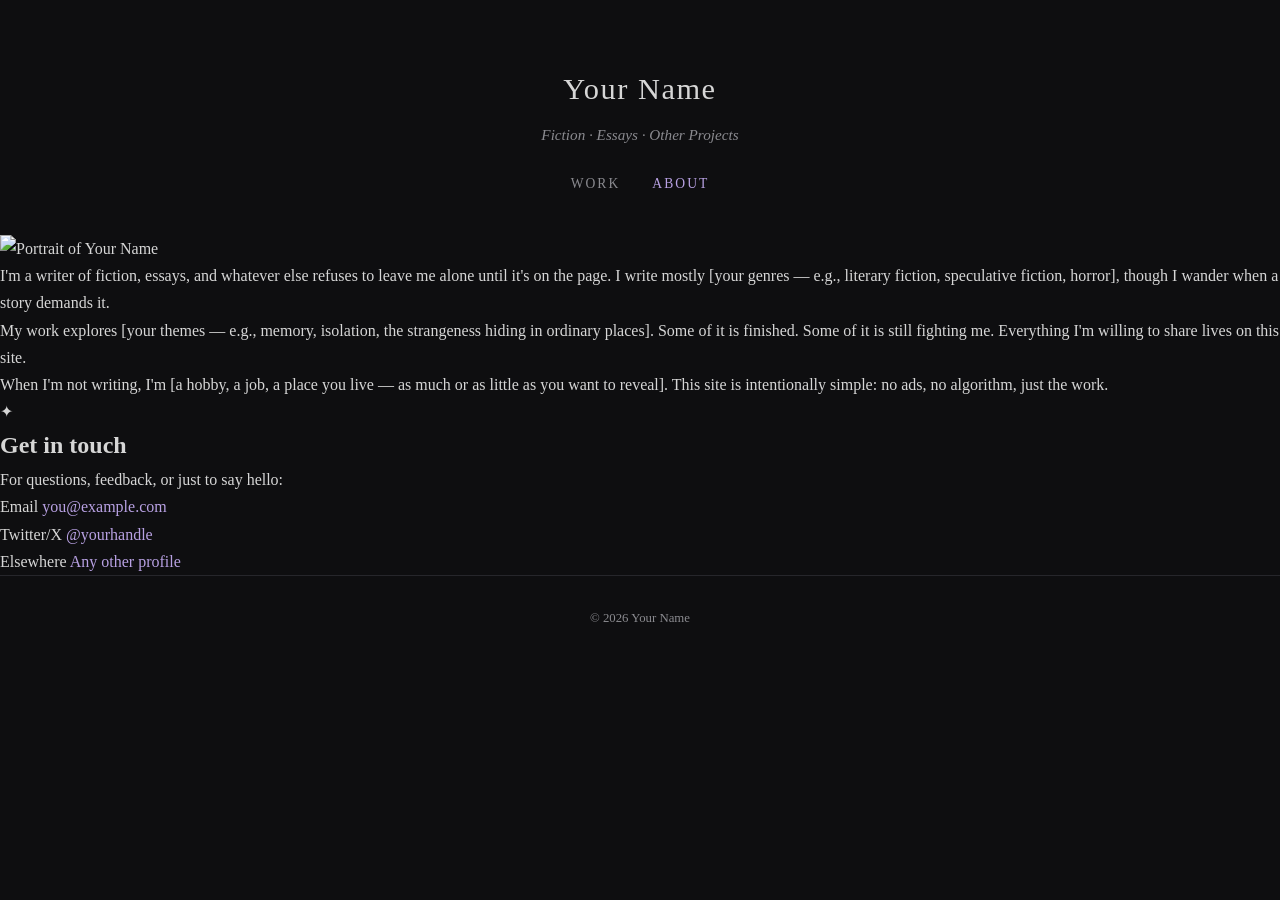
==== about.html @ 3210b83a "Add files via upload" ====
<!DOCTYPE html>
<html lang="en">
<head>
  <meta charset="UTF-8">
  <meta name="viewport" content="width=device-width, initial-scale=1.0">
  <title>About — Your Name</title>
  <link rel="stylesheet" href="style.css">
</head>
<body>

  <header class="site-header">
    <h1 class="site-title">Your Name</h1>
    <p class="site-subtitle">Fiction · Essays · Other Projects</p>
    <nav class="site-nav">
      <a href="index.html">Work</a>
      <a href="about.html" class="active">About</a>
    </nav>
  </header>

  <main class="about">

    <div class="about-portrait">
      <img src="images/portrait.jpg" alt="Portrait of Your Name">
    </div>

    <article class="about-content">
      <p>I'm a writer of fiction, essays, and whatever else refuses to leave me alone until it's on the page. I write mostly [your genres — e.g., literary fiction, speculative fiction, horror], though I wander when a story demands it.</p>

      <p>My work explores [your themes — e.g., memory, isolation, the strangeness hiding in ordinary places]. Some of it is finished. Some of it is still fighting me. Everything I'm willing to share lives on this site.</p>

      <p>When I'm not writing, I'm [a hobby, a job, a place you live — as much or as little as you want to reveal]. This site is intentionally simple: no ads, no algorithm, just the work.</p>

      <div class="about-divider">✦</div>

      <h2 class="about-heading">Get in touch</h2>
      <p>For questions, feedback, or just to say hello:</p>

      <ul class="contact-list">
        <li><span class="contact-label">Email</span> <a href="mailto:you@example.com">you@example.com</a></li>
        <li><span class="contact-label">Twitter/X</span> <a href="https://x.com/yourhandle">@yourhandle</a></li>
        <li><span class="contact-label">Elsewhere</span> <a href="#">Any other profile</a></li>
      </ul>
    </article>

  </main>

  <footer class="site-footer">
    <p>© 2026 Your Name</p>
  </footer>

</body>
</html>
---- style.css ----
/* ---------- Base ---------- */
:root {
  --bg: #0e0e10;
  --bg-card: #17171a;
  --text: #d6d6d6;
  --text-muted: #8a8a8f;
  --accent: #b8a1e3;      /* soft violet — change to taste */
  --border: #26262b;
}

* {
  margin: 0;
  padding: 0;
  box-sizing: border-box;
}

body {
  background: var(--bg);
  color: var(--text);
  font-family: Georgia, 'Times New Roman', serif;
  line-height: 1.7;
  -webkit-font-smoothing: antialiased;
}

a { color: var(--accent); text-decoration: none; }

/* ---------- Header ---------- */
.site-header {
  text-align: center;
  padding: 4rem 1rem 2.5rem;
}

.site-title {
  font-size: 1.9rem;
  font-weight: normal;
  letter-spacing: 0.05em;
}

.site-subtitle {
  color: var(--text-muted);
  font-size: 0.95rem;
  margin-top: 0.4rem;
  font-style: italic;
}

.site-nav {
  margin-top: 1.5rem;
  display: flex;
  justify-content: center;
  gap: 2rem;
}

.site-nav a {
  color: var(--text-muted);
  font-size: 0.85rem;
  text-transform: uppercase;
  letter-spacing: 0.15em;
  transition: color 0.2s;
}

.site-nav a:hover,
.site-nav a.active { color: var(--accent); }

/* ---------- Layout ---------- */
.container {
  max-width: 1000px;
  margin: 0 auto;
  padding: 1rem 1.5rem 4rem;
}

/* ---------- Work grid ---------- */
.work-grid {
  display: grid;
  grid-template-columns: repeat(auto-fill, minmax(280px, 1fr));
  gap: 1.75rem;
}

.card {
  background: var(--bg-card);
  border: 1px solid var(--border);
  border-radius: 6px;
  overflow: hidden;
  color: var(--text);
  display: flex;
  flex-direction: column;
  transition: transform 0.25s ease, border-color 0.25s ease;
}

.card:hover {
  transform: translateY(-4px);
  border-color: var(--accent);
}

.card-image {
  aspect-ratio: 16 / 9;
  overflow: hidden;
  background: #000;
}

.card-image img {
  width: 100%;
  height: 100%;
  object-fit: cover;
  opacity: 0.85;
  transition: opacity 0.25s;
}

.card:hover .card-image img { opacity: 1; }

.card-body { padding: 1.25rem 1.4rem 1.5rem; }

.card-tag {
  font-family: Helvetica, Arial, sans-serif;
  font-size: 0.7rem;
  text-transform: uppercase;
  letter-spacing: 0.15em;
  color: var(--accent);
}

.card-title {
  font-size: 1.25rem;
  font-weight: normal;
  margin: 0.5rem 0 0.5rem;
}

.card-excerpt {
  font-size: 0.9rem;
  color: var(--text-muted);
}

/* ---------- Post pages ---------- */
.post {
  max-width: 680px;
  margin: 0 auto;
  padding: 1rem 1.5rem 4rem;
}

.post-header { text-align: center; margin-bottom: 3rem; }

.post-title { font-size: 2rem; font-weight: normal; }

.post-meta {
  color: var(--text-muted);
  font-size: 0.85rem;
  margin-top: 0.75rem;
  font-style: italic;
}

.post-content p { margin-bottom: 1.4rem; font-size: 1.05rem; }

.back-link {
  display: inline-block;
  margin-bottom: 2.5rem;
  font-size: 0.85rem;
  color: var(--text-muted);
}

.back-link:hover { color: var(--accent); }

/* ---------- Footer ---------- */
.site-footer {
  text-align: center;
  padding: 2rem;
  color: var(--text-muted);
  font-size: 0.8rem;
  border-top: 1px solid var(--border);
}
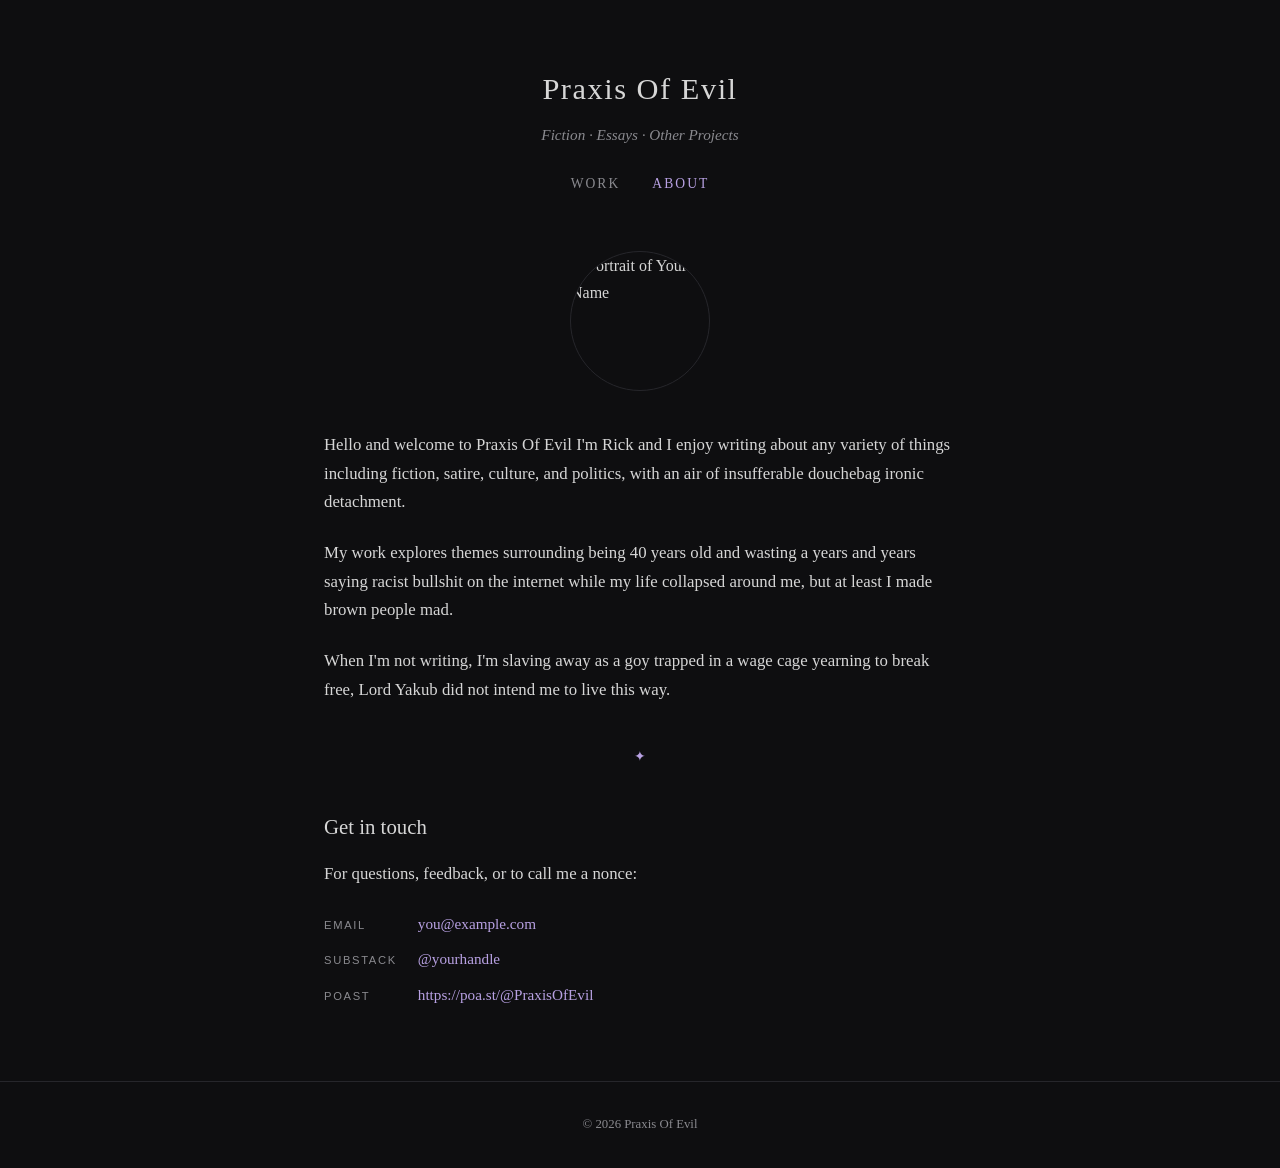
==== commit 687be5a6: "Add files via upload" ====
--- a/about.html
+++ b/about.html
@@ -3,13 +3,13 @@
 <head>
   <meta charset="UTF-8">
   <meta name="viewport" content="width=device-width, initial-scale=1.0">
-  <title>About — Your Name</title>
+  <title>About — Praxis Of Evil</title>
   <link rel="stylesheet" href="style.css">
 </head>
 <body>
 
   <header class="site-header">
-    <h1 class="site-title">Your Name</h1>
+    <h1 class="site-title">Praxis Of Evil</h1>
     <p class="site-subtitle">Fiction · Essays · Other Projects</p>
     <nav class="site-nav">
       <a href="index.html">Work</a>
@@ -24,28 +24,28 @@
     </div>
 
     <article class="about-content">
-      <p>I'm a writer of fiction, essays, and whatever else refuses to leave me alone until it's on the page. I write mostly [your genres — e.g., literary fiction, speculative fiction, horror], though I wander when a story demands it.</p>
+      <p>Hello and welcome to Praxis Of Evil I'm Rick and I enjoy writing about any variety of things including fiction, satire, culture, and politics, with an air of insufferable douchebag ironic detachment.</p>
 
-      <p>My work explores [your themes — e.g., memory, isolation, the strangeness hiding in ordinary places]. Some of it is finished. Some of it is still fighting me. Everything I'm willing to share lives on this site.</p>
+      <p>My work explores themes surrounding being 40 years old and wasting a years and years saying racist bullshit on the internet while my life collapsed around me, but at least I made brown people mad.</p>
 
-      <p>When I'm not writing, I'm [a hobby, a job, a place you live — as much or as little as you want to reveal]. This site is intentionally simple: no ads, no algorithm, just the work.</p>
+      <p>When I'm not writing, I'm slaving away as a goy trapped in a wage cage yearning to break free, Lord Yakub did not intend me to live this way.</p>
 
       <div class="about-divider">✦</div>
 
       <h2 class="about-heading">Get in touch</h2>
-      <p>For questions, feedback, or just to say hello:</p>
+      <p>For questions, feedback, or to call me a nonce:</p>
 
       <ul class="contact-list">
-        <li><span class="contact-label">Email</span> <a href="mailto:you@example.com">you@example.com</a></li>
-        <li><span class="contact-label">Twitter/X</span> <a href="https://x.com/yourhandle">@yourhandle</a></li>
-        <li><span class="contact-label">Elsewhere</span> <a href="#">Any other profile</a></li>
+        <li><span class="contact-label">Email</span> <a href="sicklerick@protonmail.com">you@example.com</a></li>
+        <li><span class="contact-label">Substack</span> <a href="https://substack.com/@praxisofevil?utm_source=user-menu">@yourhandle</a></li>
+        <li><span class="contact-label">Poast</span> <a href="#">https://poa.st/@PraxisOfEvil</a></li>
       </ul>
     </article>
 
   </main>
 
   <footer class="site-footer">
-    <p>© 2026 Your Name</p>
+    <p>© 2026 Praxis Of Evil</p>
   </footer>
 
 </body>
--- a/style.css
+++ b/style.css
@@ -164,4 +164,64 @@
   color: var(--text-muted);
   font-size: 0.8rem;
   border-top: 1px solid var(--border);
+}
+/* ---------- About page ---------- */
+.about {
+  max-width: 680px;
+  margin: 0 auto;
+  padding: 1rem 1.5rem 4rem;
+}
+
+.about-portrait {
+  width: 140px;
+  height: 140px;
+  margin: 0 auto 2.5rem;
+  border-radius: 50%;
+  overflow: hidden;
+  border: 1px solid var(--border);
+}
+
+.about-portrait img {
+  width: 100%;
+  height: 100%;
+  object-fit: cover;
+  filter: grayscale(30%);
+}
+
+.about-content p {
+  margin-bottom: 1.4rem;
+  font-size: 1.05rem;
+}
+
+.about-divider {
+  text-align: center;
+  color: var(--accent);
+  margin: 2.5rem 0;
+  font-size: 0.9rem;
+}
+
+.about-heading {
+  font-size: 1.3rem;
+  font-weight: normal;
+  margin-bottom: 1rem;
+}
+
+.contact-list {
+  list-style: none;
+  padding: 0;
+}
+
+.contact-list li {
+  margin-bottom: 0.6rem;
+  font-size: 0.95rem;
+}
+
+.contact-label {
+  display: inline-block;
+  width: 90px;
+  font-family: Helvetica, Arial, sans-serif;
+  font-size: 0.7rem;
+  text-transform: uppercase;
+  letter-spacing: 0.15em;
+  color: var(--text-muted);
 }
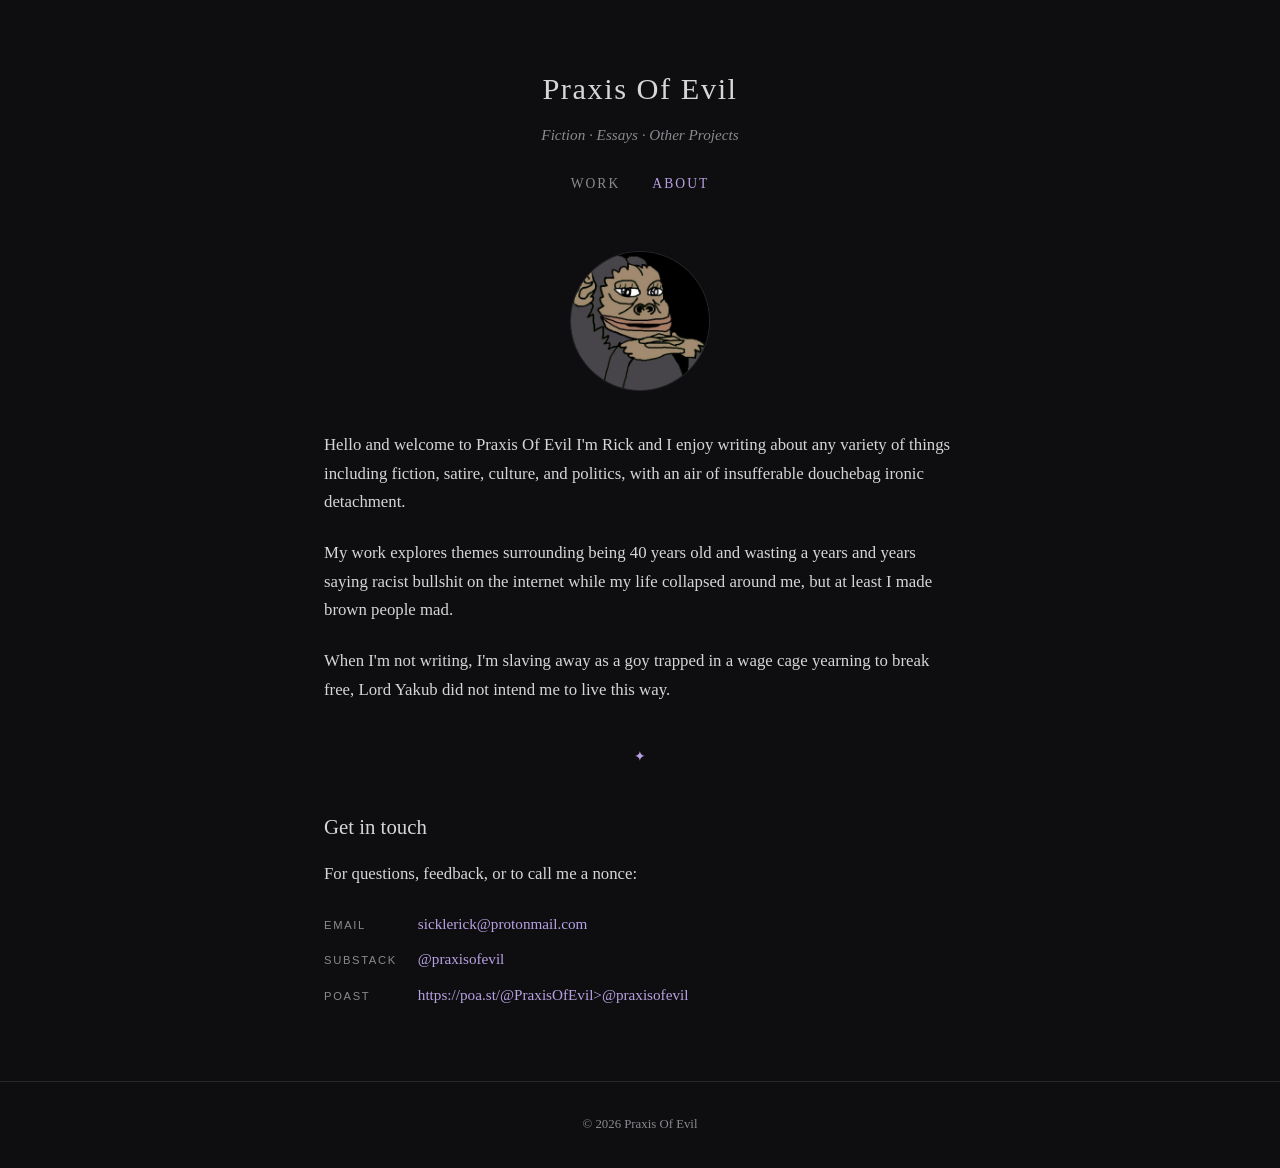
==== commit 7b3c9cf4: "Add files via upload" ====
--- a/about.html
+++ b/about.html
@@ -36,9 +36,9 @@
       <p>For questions, feedback, or to call me a nonce:</p>
 
       <ul class="contact-list">
-        <li><span class="contact-label">Email</span> <a href="sicklerick@protonmail.com">you@example.com</a></li>
-        <li><span class="contact-label">Substack</span> <a href="https://substack.com/@praxisofevil?utm_source=user-menu">@yourhandle</a></li>
-        <li><span class="contact-label">Poast</span> <a href="#">https://poa.st/@PraxisOfEvil</a></li>
+        <li><span class="contact-label">Email</span> <a href="sicklerick@protonmail.com">sicklerick@protonmail.com</a></li>
+        <li><span class="contact-label">Substack</span> <a href="https://substack.com/@praxisofevil?utm_source=user-menu">@praxisofevil</a></li>
+        <li><span class="contact-label">Poast</span> <a href="#">https://poa.st/@PraxisOfEvil>@praxisofevil</a></li>
       </ul>
     </article>
 
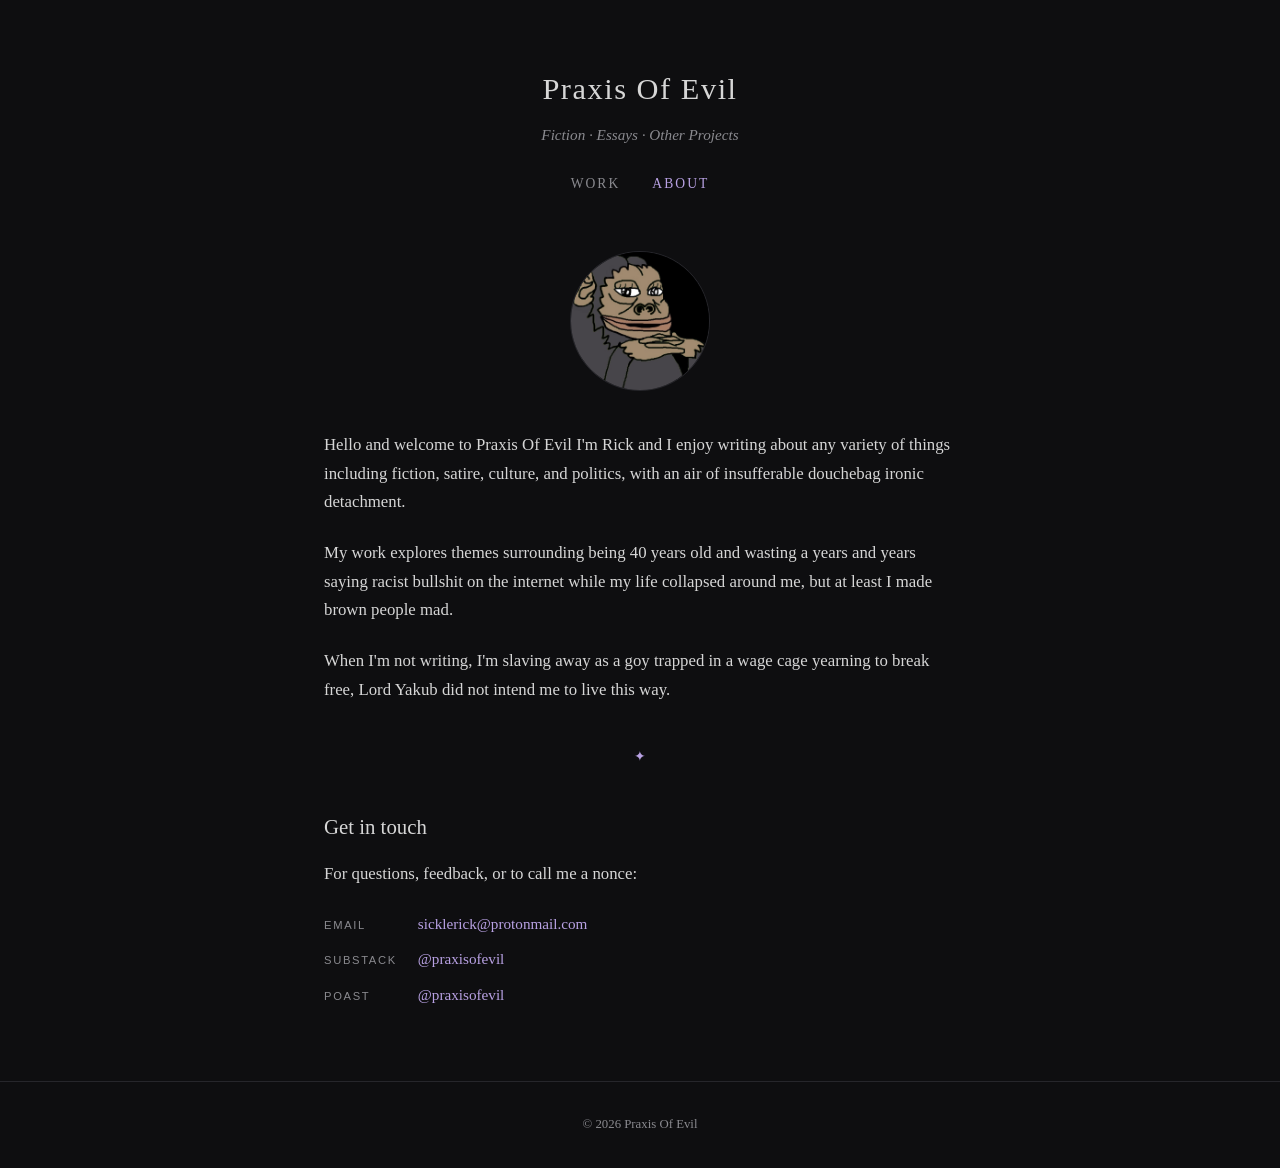
==== commit c0a41166: "Add files via upload" ====
--- a/about.html
+++ b/about.html
@@ -38,7 +38,7 @@
       <ul class="contact-list">
         <li><span class="contact-label">Email</span> <a href="sicklerick@protonmail.com">sicklerick@protonmail.com</a></li>
         <li><span class="contact-label">Substack</span> <a href="https://substack.com/@praxisofevil?utm_source=user-menu">@praxisofevil</a></li>
-        <li><span class="contact-label">Poast</span> <a href="#">https://poa.st/@PraxisOfEvil>@praxisofevil</a></li>
+        <li><span class="contact-label">Poast</span> <a href="https://poa.st/@PraxisOfEvil">@praxisofevil</a></li>
       </ul>
     </article>
 
